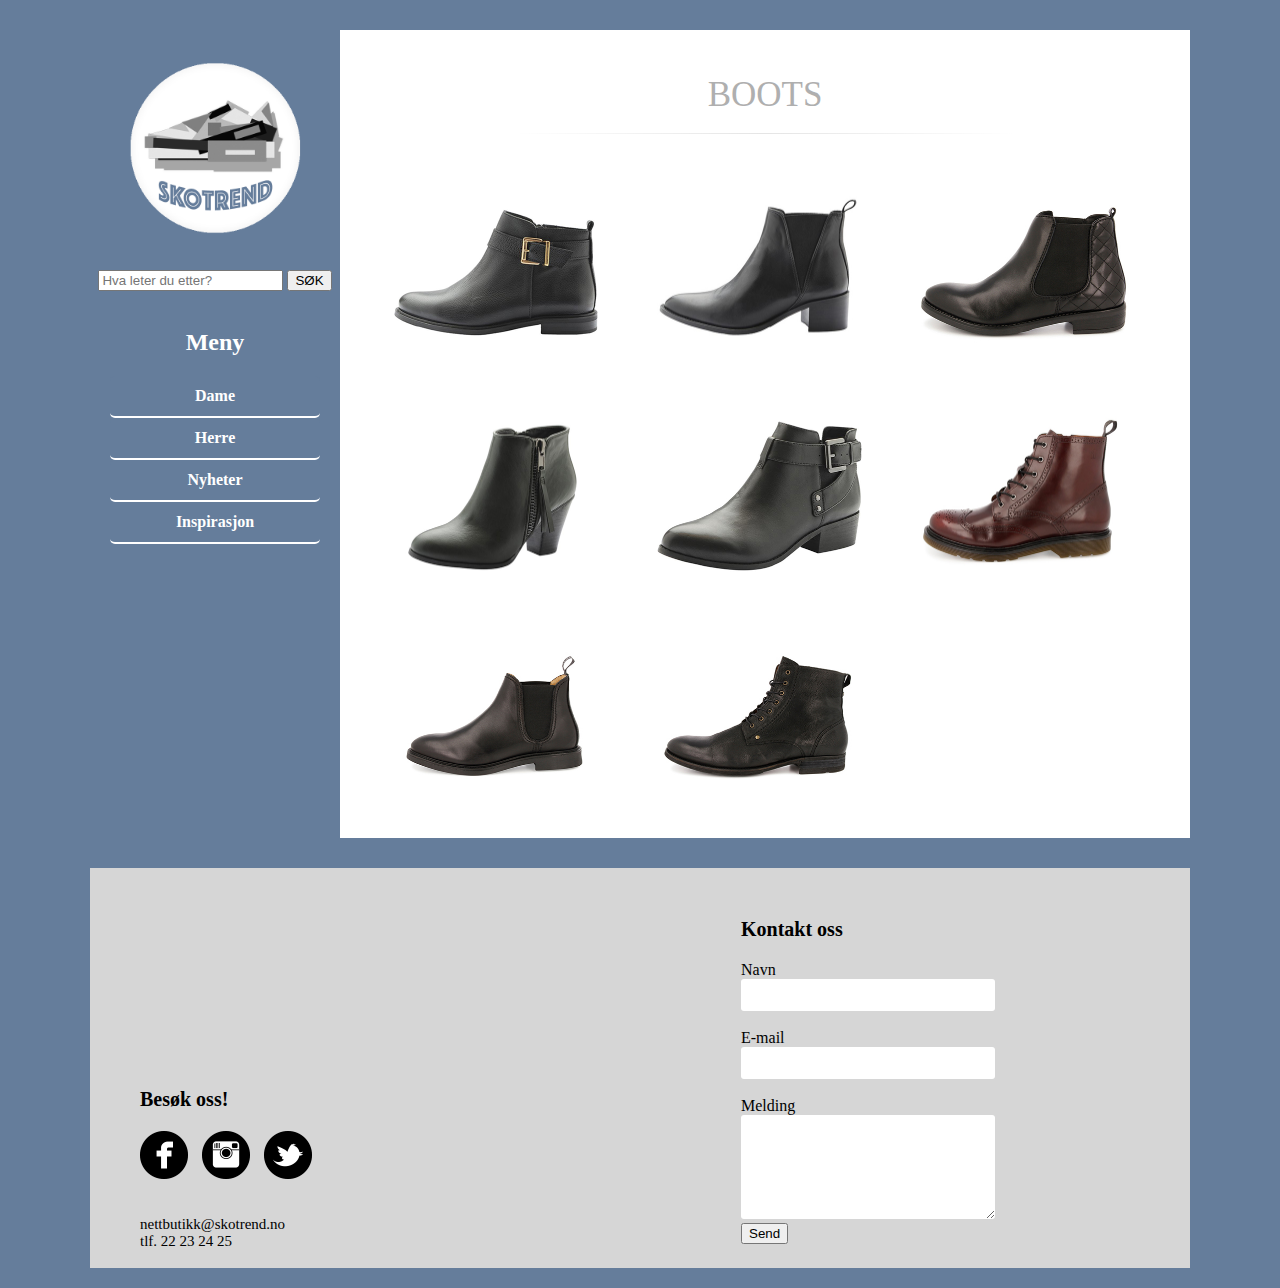
==== bootsdame.html @ 1b46187a "media queries" ====
<!DOCTYPE html>
<html>

	<head>
		<title>SkoTrend | Dame Boots</title>
		<meta charset="UTF-8">
        <link rel="shortcut icon" href="favicon.ico" type="image/x-icon"> 
        <link rel="stylesheet" type="text/css" href="stilark.css" media="all">
        <link rel="stylesheet" type="text/css" href="skjerm.css" media="screen">
        <link rel="stylesheet" type="text/css" href="print.css" media="print">      
	</head>

	<body>
	    <!-- Diven rundt hele innholdet -->
        <div id="nettside">
            <div id="logoMeny"> <!-- her skal logoen, søkemotoren og menyen være -->
                <br/>
                <div>
                    <a href="index.html"><img src="logo.png" alt="logo" width="200px" height="200px" id="logo" /></a>
                </div>
                <br/>
                
                <!-- Søkemotoren-->
                <div class="search">
                    <form action="#">
                        <input type = "text" name="search" placeholder="Hva leter du etter?">
                        <button type="button" id="btnSok">SØK</button>
                    </form>
                </div>
                
                <br/>
                
                <h2 class="meny">Meny</h2>
                <nav>
                    <ul> 
                        <li><a href="#">Dame</a>
                            <ul>
                                <li><a href="bootsdame.html">Boots</a></li>
                                <li><a href="pumpsdame.html">Pumps</a></li>
                                <li><a href="stovletterdame.html">Støvletter</a></li>
                                <li><a href="sneakersdame.html">Sneakers</a></li>
                            </ul>
                        </li>
                        <li>
                           <a href="#" >Herre</a>
                            <ul>
                                <li><a href="bootsherre.html">Boots</a></li>
                                <li><a href="hverdagsskoherre.html">Hverdagssko</a></li>
                                <li><a href="penskoherre.html">Pensko</a></li>
                                <li><a href="sneakersherre.html">Sneakers</a></li>
                            </ul>
                        </li>
                        <li><a href="nyheter.html">Nyheter</a></li>
                        <li><a href="inspirasjon.html">Inspirasjon</a></li>
                    </ul>
                </nav>
            </div>
            
            <!-- Innhold -->
            <main id="innhold"> 
                <div class="overskrift">
                    Boots
                    <hr/>
                </div>
                
                <div class="venstreStilt">
                    <div class="imageHolder">
                        <img src="damesko/boots1dame.jpg" alt="dame boots 1" class="sko"/> 
                        <div class="caption"><br>CP THE SHORTY SON15<br><br>Pris: 1 699 kr</div>
                    </div>
                    
                    <div class="imageHolder">
                        <img src="damesko/boots2dame.jpg" alt="dame boots 2" class="sko"/>
                        <div class="caption"><br>CP DRESSY CLASSIC BOOT SON15<br><br>Pris: 1 499 kr</div>
                    </div>
                    
                    <div class="imageHolder">
                        <img src="damesko/boots3dame.jpg" alt="dame boots 3" class="sko"/>
                        <div class="caption"><br>CP THE SHORTY SON15<br><br>Pris: 1 699 kr</div>
                    </div>
                    
                    <div class="imageHolder">
                        <img src="damesko/boots4dame.jpg" alt="dame boots 4" class="sko"/>
                        <div class="caption"><br>TASSLE BOOT JJA15<br><br>Pris: 599 kr</div>
                    </div>
                    
                    <div class="imageHolder">
                        <img src="damesko/boots5dame.jpg" alt="dame boots 5" class="sko"/>
                        <div class="caption"><br>DOUBLE STRAP BOOT EXP14<br><br>Pris: 1 099 kr</div>
                    </div>
                    
                    <div class="imageHolder">
                        <img src="damesko/boots6dame.jpg" alt="dame boots 6" class="sko"/>
                        <div class="caption"><br>Roots Chelsea Boots<br><br>Pris: 1 299 kr</div>
                    </div>
                    
                    <div class="imageHolder">
                        <img src="damesko/boots7dame.jpg" alt="dame boots 7" class="sko"/> 
                        <div class="caption"><br>CHELSEABOOTS STOCKHOLM DESIGN GROUP 2007<br><br>Pris: 1 499 kr</div>
                    </div>
                    
                    <div class="imageHolder">
                        <img src="damesko/boots8dame.jpg" alt="dame boots 8" class="sko"/> 
                        <div class="caption"><br>STOCKHOLM DESIGN GROUP 2214<br><br>Pris: 1 599 kr</div>
                    </div>
                </div>
            </main>
            
            <!-- Footer -->        
            <footer> 
            <div id="foot">
                <div class="sosialt">
                    <h3>Besøk oss!</h3>
                    <a class="sosialt facebook" href="#"> <img src="facebook-48.png" onmouseover="this.src='facebook-50.png'"
                    onmouseout="this.src='facebook-48.png'" alt=""></a>
                    <a class="sosialt instagram" href="#"><img src="instagram-48.png" onmouseover="this.src='instagram-50.png'"
                    onmouseout="this.src='instagram-48.png'" alt=""></a>
                    <a class="sosialt twitter" href="#"><img src="twitter-48.png" onmouseover="this.src='twitter-50.png'"
                    onmouseout="this.src='twitter-48.png'" alt=""></a>
                    
                    <br><br>
                    <p>nettbutikk@skotrend.no 
                        <br> tlf. 22 23 24 25
                    </p>
                </div>

                <div class="kontakt">
                    <h3>Kontakt oss</h3>
                    <form class="kontakt" name="form" method="post">
                              
                        <label for="name">Navn</label><br>
                        <input class="text" type="text" name="name">
                        <br><br>
                               
                        <label for="email">E-mail</label><br>
                        <input class="text" type="text" name="email">
                        <br><br>
                               
                        <label for="message">Melding</label><br>
                        <textarea class="message" type="text" name="message"></textarea>
                        <br>
                               
                        <button id="knappen">Send</button>
                        <br><br>
                    </form>               
                </div>
            </div>
            </footer>
        </div>
	</body>
</html>
---- stilark.css ----
/*@media all and (min-width: 960px) {*/


body{
    background-color: #657D9B;
    font-family: Times New Roman;
}

.meny{
    color: white;
}

#nettside{
    margin-left: auto;
    margin-right: auto;
    margin-top: 30px;
    width: 1100px;
    min-height: auto;
}

#logoMeny{
    width: 250px;
    height:1000px;/*senere auto, skal bare se hvordan det ser ut*/
    /*background-color: antiquewhite;/*for å se hvordan det ser ut. vi skal ikke ha bakgrunnsfarge*/
    text-align: center;
}

main#innhold{
    position: static;
    margin-left: 250px;
    top: 30px;
    width: 820px;
    height: auto;
    background-color:white;
	padding:15px;
    text-align: center;
    margin-top: -1000px;
}

footer {
    width: 100%;
    height: 400px;
    background-color: #d6d6d6;
    margin-bottom: 20px;
    margin-top: 30px;
}

#foot{
    width: 1000px;
    height: 100%;
    margin: 0 auto;     
}

a.linkMail {
    color: black;
}

h3{
    color:black;
    font-size: 20px;
}

div.sosialt {
    float: left;
    margin-top: 200px;
    height: auto;
}

a.sosialt {
    margin-right: 10px;
}

div.kontakt {
    float: right;
    margin-right: 145px;
    margin-top: 30px;
}

input.text{
    height: 30px;
    width: 250px;
    border-radius: 3px;
    border: none;
}

textarea.message {
    height: 100px;
    width: 250px;
    border-radius: 3px;
    border: none;
}

.overskrift{
    font-family: Times New Roman;
    font-size: 35px;
    margin-top: 30px;
    text-transform: uppercase;
    color: #AFAFAF;
}

hr{
	border:0;
	width: 500px;
	height:1px;
	background-image: linear-gradient(to right, rgba(0, 0, 0, 0), rgba(220, 220, 220, 0.75), rgba(0, 0, 0, 0));
	/*https://css-tricks.com/examples/hrs/*/
}

nav{
    margin-left:  -20px;
    margin-right: auto;
    line-height:40px;
	font-size:16px;
	/*color:pink;*/
	z-index:2;
    width: 250px;
}

/*velger alle ul i nav*/
nav ul { 
	list-style:none; 
    text-align: center;
}

/* gir alle linker en hvit linje*/
nav ul a{
	border-bottom:2px solid white;
}

/*alle ul i ul i nav, skjules*/
nav ul li ul{
	display:none;
    position: absolute;
}

/*når vi har musepekeren over li, så vil ul få følgende egenskaper: */
ul > li:hover > ul{
	display:block;
	z-index:2;
	width:200px;
    margin-left: 180px;
    margin-top: -42px;
}

/*besøkte og ubesøkte linker*/
nav ul li a:link, a:visited{ 
	text-decoration:none;
	color:white;
	background-color:#657D9B;
	display:block;
}

/*aktiv link og når vi har musepekeren over*/
nav ul li a:hover{ 
	text-decoration:none;
    -webkit-transition:all .6s;
	background-color: #d6d6d6;
    color: #333;
	display:block;
}

a:link, a:visited{
	text-decoration:none;
	color:white;
}

a:hover, a:active{
    text-decoration:none;
    color:white;
}

p {
    font-family: Times New Roman;
    font-size: 15px;
}


nav ul li a{
    width: 210px;
    -webkit-transition:all .6s;
    background: #333;
    line-height: 40px;
    text-align: center;
    font-weight: bold;
    color: whitesmoke;
    border-radius: 5px;
    box-shadow: 0px 0px 2px rgba(0,0,0,.5), 1px 1px 5px rgba(o,o,o,.3;)
        
}

img.inspoBildeEgenskaper{
    width: 300px;
    height: 450px;
    padding: 10px;
}
img.inspoBildeEgenskaper:hover{
    background-color: #434343;
}

img.sko{
    width: 220px;
    height: 180px;
    padding: 10px;
}

.venstreStilt{
    text-align: left;
}

/* Hover over bildene, med tekst!/*/
.imageHolder { 
    position: relative;
    display: inline-block;
    margin: 20px;
    width: 220px; 
    height: 180px; 
} 

.imageHolder .caption { 
    opacity: 0; 
    text-transform: uppercase;
    position: absolute;
    height:180px; 
    width: 220px; 
    top: 0px; 
    left: 10px; 
    bottom: 0px;
    padding: 2px 0px; 
    color: whitesmoke; 
    background: black; 
    text-align: center; 
    font-weight:bold; 
    font-size: 25px;
    font-family: Helvetica;
     -webkit-transition: all 0.7s;
} 

.imageHolder:hover .caption { 
    opacity: 0.8; 
}

}
@media all and (max-width: 400px) {

	.container {
		width: 100%;
		background-color: #FFF;
		border:none;
		border-radius: 0px 0px 0px 0px;
		margin:0px;
		padding:0px;
		box-shadow: none;

	}
	
	body
	{
		font-size:normal;
	}
	
	nav {

		padding: 0px;
		margin: 5px;
	}
	
	footer {
		margin-left:-5px;
		margin-right:-5px;
		margin-bottom:-5px;
		background: none;
		border-radius: 0px;
		padding:5px;
		padding-left:25px;
	}

/*
}
@media all and (max-width: 400px) {

	.container {
		width: 100%;
		background-color: #FFF;
		border:none;
		border-radius: 0px 0px 0px 0px;
		margin:0px;
		padding:0px;
		box-shadow: none;

	}
	
	body
	{
		font-size:normal;
	}
	
	nav {

		padding: 0px;
		margin: 5px;
	}
	
	footer {
        display:none;
	}


}*/
---- skjerm.css ----
@media screen and (min-width:320px) and (max-width:480px) /*mobilversjon*/
{
    #nettside{
        width: 100%;
        height: auto;
        margin-top: 0px;
    }

    #logoMeny{
        width: 100%;
        height: 1200px;
    }

    main#innhold{
        margin-top: -1000px;
        margin-left: 0px;
        width: 92%;
        height: auto;
    }

    footer {
        width: 100%;
        height: auto;
        background-color: #d6d6d6;
        font-size:0.7em;
        margin-bottom: 20px;
        margin-top: 30px;
    }
    
    #foot{
        width: 100%;
        height: 100%; 
        margin-left: auto;
        margin-right: auto;
    }  
    
    #bilde1forside, #bilde2forside{
        width: 80%;
        height: 80%;
    }

    #logo{
        margin-left: -260px;
        margin-top: 5px;
        width: 29%;
        height: 29%;
    }
    
    .search{
        margin-left: 50px;
        margin-top: -50px;
    }
    
    nav{
        position: relative;
        margin-left: -40px;
        margin-top: -50px;
        /*margin-left: 130px;
        margin-top: -213px;*/
        line-height:30px;
	    font-size:0.5em;
        width: 450px;
    }
    
    nav ul li{
        float: left;
    }
    
    ul > li:hover > ul{
	    width:90px;
        margin-left: -40px;
        margin-top: 0px;
    }
    
    nav ul li a{
        width: 90px;
        line-height: 20px;
        display: block;
    }
    
    hr{
        width: 100%;
    }
    
    .meny{
        color: transparent;
    }
    
    h3{
        font-size:1.5em;
    }
    
    p{
        font-size:1em;
    }
    
    div.kontakt {
        margin-left:25%;
        margin-top: 30px;
        float: none;
    }
    
    div.sosialt {
        text-align: center;
        margin-left: 50px;
        float: none;
        margin-top: 0px;
        height: auto;
        padding: 10px;
    }
    
    input.text{
        height: 20px;
        width: 250px;
        border-radius: 3px;
        border: none;
    }

    textarea.message {
        height: 50px;
        width: 250px;
        border-radius: 3px;
    }
    
    img.sko{
        width: 125px;
        height: 103px;
        padding: 10px;
    }
    
    .imageHolder { 
        position: relative;
        display: inline-block;
        margin-left: auto;
        margin-right: auto;
        width: 125px; 
        height: 103px; 
        padding: 20px;
    } 

    .imageHolder .caption { 
        opacity: 0; 
        text-transform: uppercase;
        position: absolute;
        height:130px; 
        width: 150px; 
        left: 15px; 
        font-size: 15px;
    } 
    
}
---- print.css ----
body{
    background-color: #657D9B;
    font-family: Times New Roman;
}

.meny{
    color: white;
}

#nettside{
    margin-left: auto;
    margin-right: auto;
    margin-top: 30px;
    width: 1100px;
    min-height: auto;
}

#logoMeny{
    width: 250px;
    height:1000px;/*senere auto, skal bare se hvordan det ser ut*/
    /*background-color: antiquewhite;/*for å se hvordan det ser ut. vi skal ikke ha bakgrunnsfarge*/
    text-align: center;
}

main#innhold{
    position: static;
    margin-left: 250px;
    top: 30px;
    width: 730px;
    height: auto;
    background-color:white;
	padding:15px;
    text-align: center;
    margin-top: -1000px;
}

/* FOOOOOOOOTER */
footer {
    margin-left: 30px;
    width: 980px;
    height: 300px;
    background-color: #d6d6d6;
    margin-bottom: 20px;
    margin-top: 30px;
}

h3{
    color:black;
    font-size: 20px;
}

div.sosialt {
    margin-left: 30px;
    margin-top: 110px;
    float: left;
}

a.sosialt {
    margin-right: 10px;
}

div.kontakt {
    float: right;
    margin-right: 80px;
    margin-top: 10px;
}

input.text{
    height: 20px;
    width: 200px;
    border-radius: 3px;
    border: none;
}

textarea.message {
    height: 50px;
    width: 200px;
    border-radius: 3px;
    border: none;
}

.overskrift{
    font-family: Times New Roman;
    font-size: 35px;
    margin-top: 30px;
    text-transform: uppercase;
    color: #AFAFAF;
}

hr{
	border:0;
	width: 500px;
	height:2px;
	background-image: linear-gradient(to right, rgba(0, 0, 0, 0), rgba(220, 220, 220, 0.75), rgba(0, 0, 0, 0));
	/*https://css-tricks.com/examples/hrs/*/
}

nav{
    margin-left:  -20px;
    margin-right: auto;
    line-height:40px;
	font-size:16px;
	/*color:pink;*/
	z-index:2;
    width: 250px;
}

/*velger alle ul i nav*/
nav ul { 
	list-style:none; 
    text-align: center;
}

/* gir alle linker en grønnlinje*/
nav ul a{
	border-bottom:2px solid white;
}

/*alle ul i ul i nav, skjules*/
nav ul li ul{
	display:none;
    position: absolute;
}

/*besøkte og ubesøkte linker*/
nav ul li a:link, a:visited{ 
	text-decoration:none;
	color:white;
	background-color:#657D9B;
	display:block;
}

/*aktiv link og når vi har musepekeren over*/
nav ul li a:hover{ 
	text-decoration:none;
    -webkit-transition:all .6s;
	background-color: #d6d6d6;
    color: #333;
	display:block;
}

a:link, a:visited{
	text-decoration:none;
	color:white;
}

a:hover, a:active{
    text-decoration:none;
    color:white;
}

p {
    font-family: Times New Roman;
    font-size: 15px;
}

img.inspoBildeEgenskaper{
    width: 267px;
    height: 400px;
    padding: 10px;
}

img.sko{
    width: 150px;
    height: 124px;
    padding: 10px;
}

.venstreStilt{
    margin-left: 100px;
    margin-right: 75px;
    text-align: left;
}

.imageHolder { 
    position: relative;
    display: inline-block;
    margin-left:auto;
    margin-right: auto;
    width: 170px; 
    height: 250px; 
} 

.imageHolder .caption { 
    text-transform: uppercase;
    position: absolute;
    top: 140px; 
    left: 10px; 
    margin-bottom: 40px;
    color: black; 
    text-align: center; 
    font-weight:bold; 
    font-size: 10px;
    font-family: Times New Roman;
}
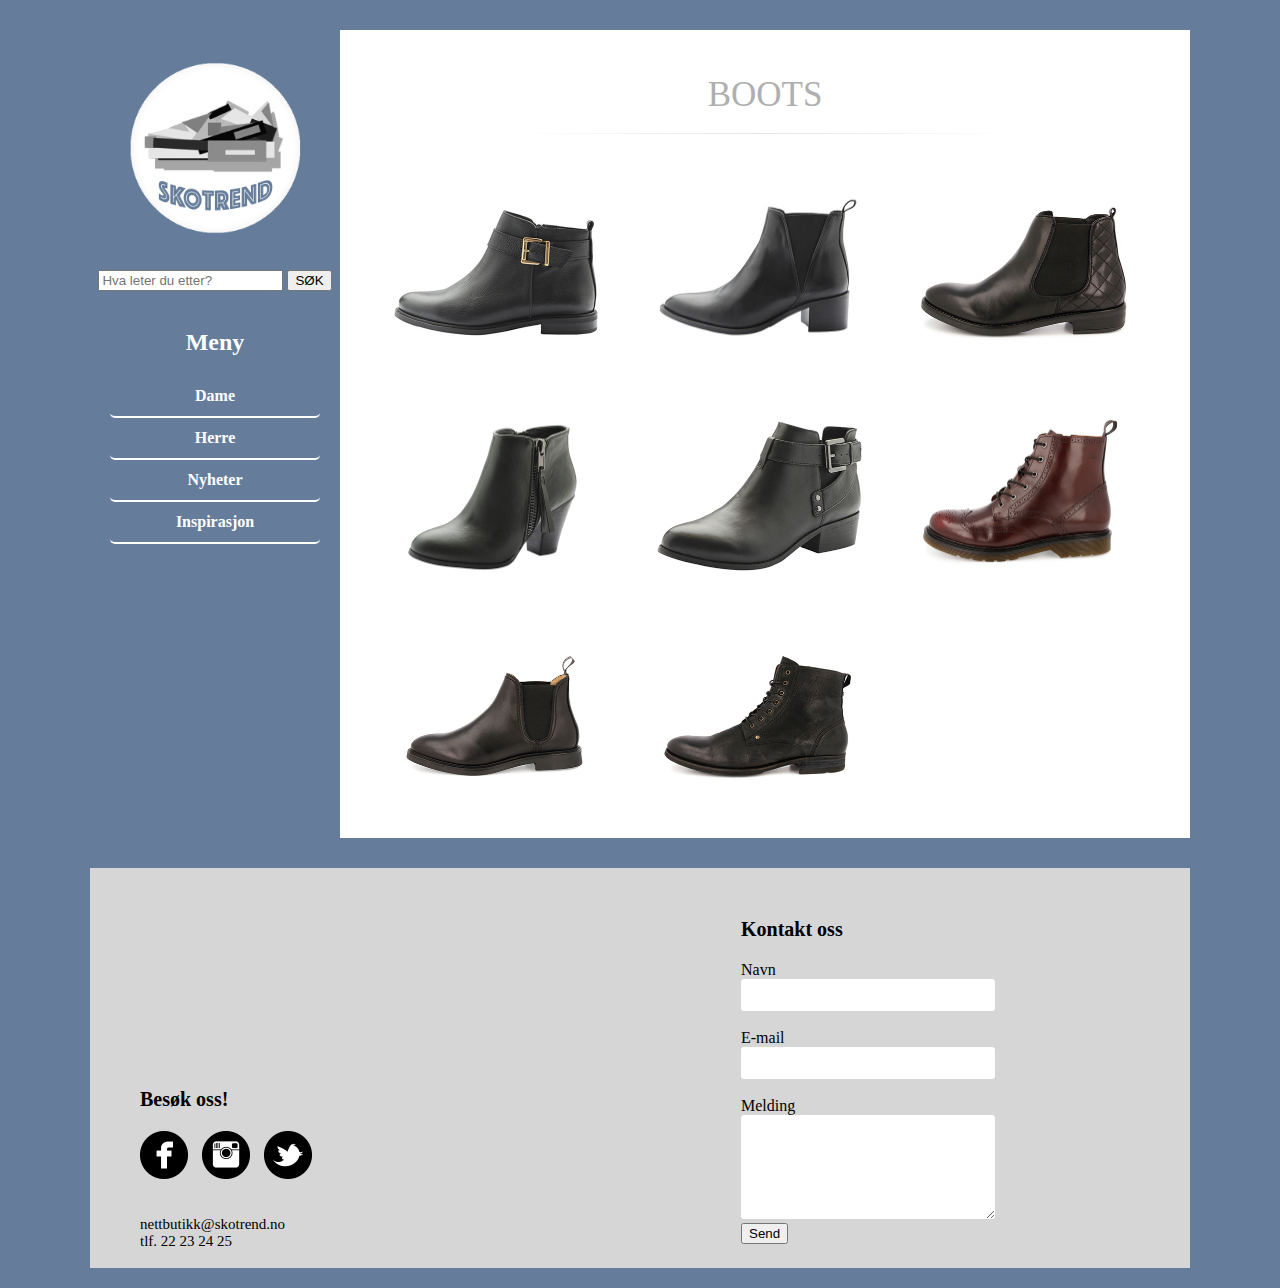
==== commit 9fadb222: "forskjellige stilark osv." ====
--- a/bootsdame.html
+++ b/bootsdame.html
@@ -5,9 +5,10 @@
 		<title>SkoTrend | Dame Boots</title>
 		<meta charset="UTF-8">
         <link rel="shortcut icon" href="favicon.ico" type="image/x-icon"> 
-        <link rel="stylesheet" type="text/css" href="stilark.css" media="all">
-        <link rel="stylesheet" type="text/css" href="skjerm.css" media="screen">
-        <link rel="stylesheet" type="text/css" href="print.css" media="print">      
+        <link rel="stylesheet" type="text/css" href="stilark.css">
+        <link rel="stylesheet" type="text/css" href="mobil.css" media="all">
+        <link rel="stylesheet" type="text/css" href="print.css" media="print"> 
+        <link rel="stylesheet" type="text/css" href="skjerm.css" media="screen">    
 	</head>
 
 	<body>
@@ -47,7 +48,7 @@
                                 <li><a href="bootsherre.html">Boots</a></li>
                                 <li><a href="hverdagsskoherre.html">Hverdagssko</a></li>
                                 <li><a href="penskoherre.html">Pensko</a></li>
-                                <li><a href="sneakersherre.html">Sneakers</a></li>
+                                <eli><a href="sneakersherre.html">Sneakers</a></li>
                             </ul>
                         </li>
                         <li><a href="nyheter.html">Nyheter</a></li>
@@ -65,42 +66,42 @@
                 
                 <div class="venstreStilt">
                     <div class="imageHolder">
-                        <img src="damesko/boots1dame.jpg" alt="dame boots 1" class="sko"/> 
+                        <img src="damesko/boots1dame.png" alt="dame boots 1" class="sko"/> 
                         <div class="caption"><br>CP THE SHORTY SON15<br><br>Pris: 1 699 kr</div>
                     </div>
                     
                     <div class="imageHolder">
-                        <img src="damesko/boots2dame.jpg" alt="dame boots 2" class="sko"/>
+                        <img src="damesko/boots2dame.png" alt="dame boots 2" class="sko"/>
                         <div class="caption"><br>CP DRESSY CLASSIC BOOT SON15<br><br>Pris: 1 499 kr</div>
                     </div>
                     
                     <div class="imageHolder">
-                        <img src="damesko/boots3dame.jpg" alt="dame boots 3" class="sko"/>
+                        <img src="damesko/boots3dame.png" alt="dame boots 3" class="sko"/>
                         <div class="caption"><br>CP THE SHORTY SON15<br><br>Pris: 1 699 kr</div>
                     </div>
                     
                     <div class="imageHolder">
-                        <img src="damesko/boots4dame.jpg" alt="dame boots 4" class="sko"/>
+                        <img src="damesko/boots4dame.png" alt="dame boots 4" class="sko"/>
                         <div class="caption"><br>TASSLE BOOT JJA15<br><br>Pris: 599 kr</div>
                     </div>
                     
                     <div class="imageHolder">
-                        <img src="damesko/boots5dame.jpg" alt="dame boots 5" class="sko"/>
+                        <img src="damesko/boots5dame.png" alt="dame boots 5" class="sko"/>
                         <div class="caption"><br>DOUBLE STRAP BOOT EXP14<br><br>Pris: 1 099 kr</div>
                     </div>
                     
                     <div class="imageHolder">
-                        <img src="damesko/boots6dame.jpg" alt="dame boots 6" class="sko"/>
+                        <img src="damesko/boots6dame.png" alt="dame boots 6" class="sko"/>
                         <div class="caption"><br>Roots Chelsea Boots<br><br>Pris: 1 299 kr</div>
                     </div>
                     
                     <div class="imageHolder">
-                        <img src="damesko/boots7dame.jpg" alt="dame boots 7" class="sko"/> 
+                        <img src="damesko/boots7dame.png" alt="dame boots 7" class="sko"/> 
                         <div class="caption"><br>CHELSEABOOTS STOCKHOLM DESIGN GROUP 2007<br><br>Pris: 1 499 kr</div>
                     </div>
                     
                     <div class="imageHolder">
-                        <img src="damesko/boots8dame.jpg" alt="dame boots 8" class="sko"/> 
+                        <img src="damesko/boots8dame.png" alt="dame boots 8" class="sko"/> 
                         <div class="caption"><br>STOCKHOLM DESIGN GROUP 2214<br><br>Pris: 1 599 kr</div>
                     </div>
                 </div>
--- a/stilark.css
+++ b/stilark.css
@@ -238,7 +238,7 @@
 .imageHolder:hover .caption { 
     opacity: 0.8; 
 }
-
+/*
 }
 @media all and (max-width: 400px) {
 
@@ -274,7 +274,7 @@
 		padding-left:25px;
 	}
 
-/*
+
 }
 @media all and (max-width: 400px) {
 
--- a/mobil.css
+++ b/mobil.css
@@ -0,0 +1,168 @@
+@media screen and (max-device-width:480px) and (orientation:landscape)
+{
+    #nettside{
+        margin-left: 0;
+        margin-right: 0;
+        width: 100%;
+        height: auto;
+        margin-top: 0px;
+    }
+
+    #logoMeny{
+        width: 100%;
+        height: 1200px;
+    }
+
+    main#innhold{
+        margin-top: -1000px;
+        margin-left: auto;
+        margin-right: auto;
+        width: 97%;/
+        height: auto;
+    }
+
+    footer {
+        width: 100%;
+        height: 200px;
+        margin-left: auto;
+        margin-right: auto;
+        background-color: #d6d6d6;
+        font-size:0.7em;
+        margin-bottom: 20px;
+        margin-top: 30px;
+    }
+    
+    #foot{
+        width: 100%;
+        height: 100%; 
+        margin-left: auto;
+        margin-right: auto;
+    }  
+    
+    #bilde1forside, #bilde2forside{
+        width: 80%;
+        height: 80%;
+    }
+
+    #logo{
+        margin-left: 50px;
+        margin-top: -20px;
+        float: left;
+        width: 20%;
+        height: 20%;
+    }
+    
+    .search{
+        float: right;
+        margin-right: 0px;
+        margin-top: 120px;
+    }
+    
+    nav{
+        position: relative;
+        left: 10px;
+        margin-top: 50px;
+        /*margin-left: 130px;
+        margin-top: -213px;*/
+        line-height:100px;
+	    font-size:1em;
+        width: 1000px;
+    }
+    
+    nav ul li{
+        float: left;
+        padding: 2px;
+    }
+    
+    ul > li:hover > ul{
+	    width:120px;
+        margin-left: -40px;
+        margin-top: 0px;
+    }
+    
+    nav ul li a{
+        width: 120px;
+        line-height: 20px;
+        display: block;
+    }
+    
+    hr{
+        width: 100%;
+    }
+    
+    .meny{
+        color: transparent;
+    }
+    
+    h3{
+        font-size:1.5em;
+    }
+    
+    p{
+        font-size:1em;
+    }
+    
+    div.kontakt {
+        margin-right:60px;
+        margin-top: 0px;
+        float: right;
+    }
+    
+    div.sosialt {
+        margin-left: 60px;
+        margin-top: 0px;
+        float: left;
+        height: auto;
+        padding: 10px;
+    }
+    
+    input.text{
+        height: 15px;
+        width: 250px;
+        border-radius: 3px;
+        border: none;
+    }
+
+    textarea.message {
+        height: 40px;
+        width: 250px;
+        border-radius: 3px;
+    }
+    
+    img.sko{
+        width: 220px;
+        height: 180px;
+        padding: 10px;
+    }
+    
+    .venstreStilt{
+        margin-left: 100px;
+        margin-right: 75px;
+        text-align: left;
+    }
+
+    .imageHolder { 
+        position: relative;
+        display: inline-block;
+        margin-left:auto;
+        margin-right: auto;
+        width: 220px; 
+        height: 200px;
+        padding: 0px 15px 0px 15px;
+    } 
+
+    .imageHolder .caption { 
+        text-transform: uppercase;
+        position: absolute;
+        top: 220px; 
+        left: 0px; 
+        margin-bottom: 20px;
+        color: black; 
+        text-align: center; 
+        font-weight:bold; 
+        font-size: 20px;
+        font-family: Times New Roman;
+    } 
+    
+    
+}--- a/skjerm.css
+++ b/skjerm.css
@@ -1,4 +1,4 @@
-@media screen and (min-width:320px) and (max-width:480px) /*mobilversjon*/
+@media screen and (min-width:320px) and (max-width:480px)
 {
     #nettside{
         width: 100%;
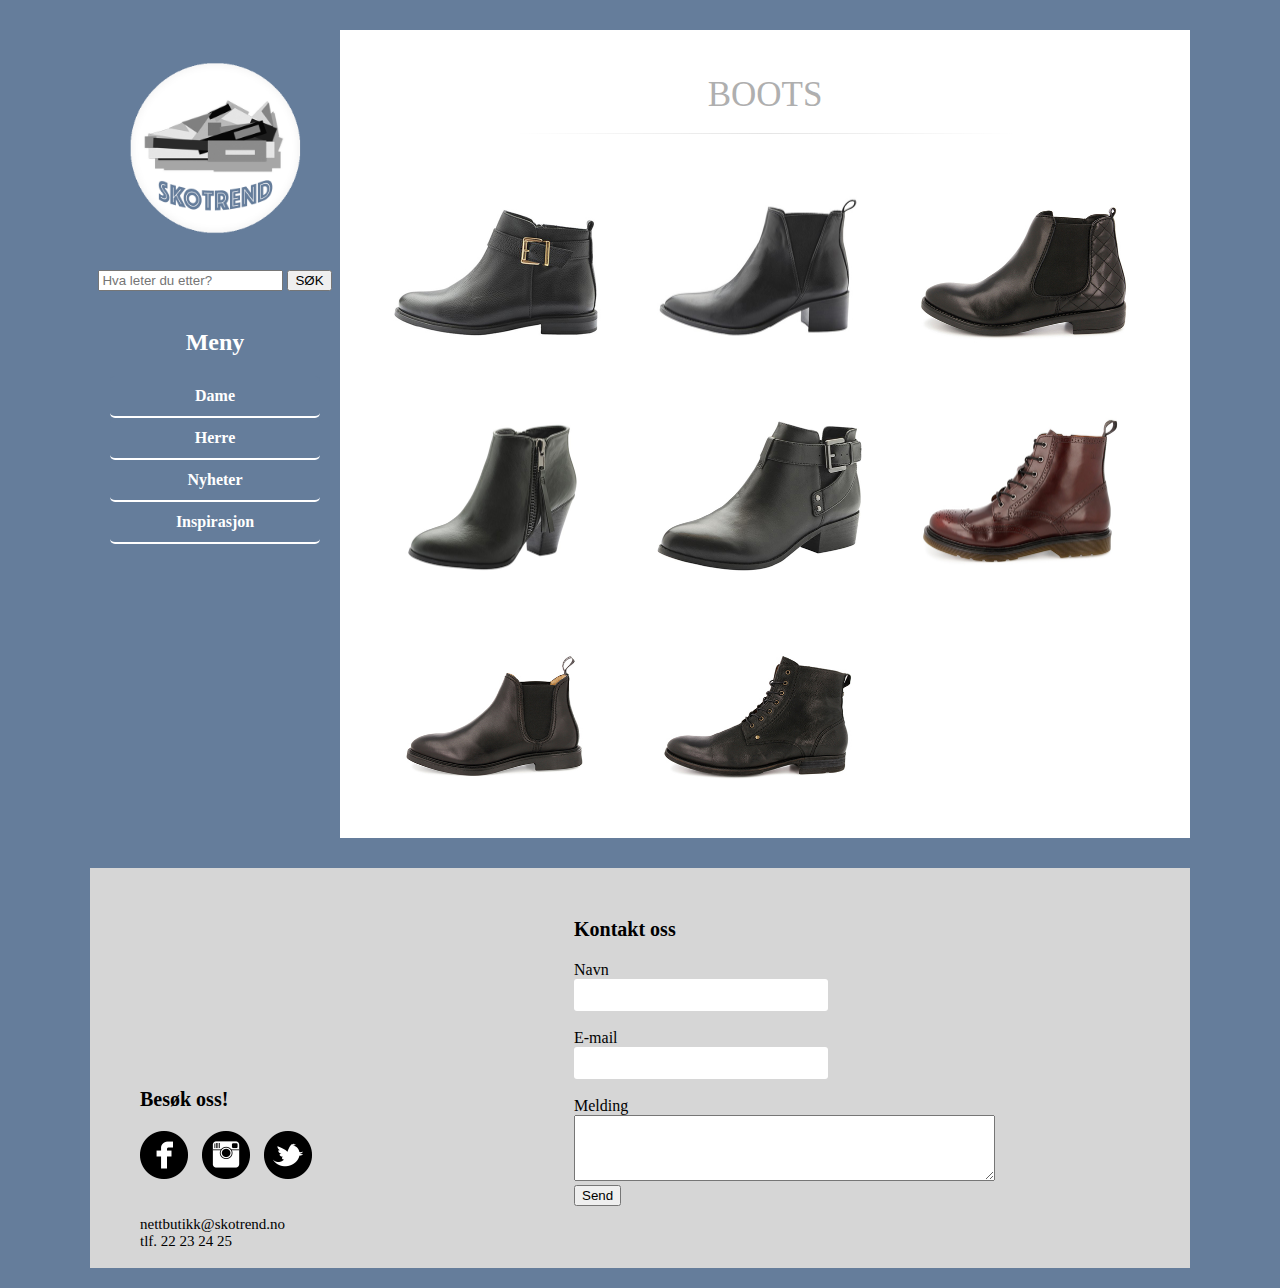
==== commit 7f8dde45: "bytta textarea på alle .html filene" ====
--- a/bootsdame.html
+++ b/bootsdame.html
@@ -138,7 +138,7 @@
                         <br><br>
                                
                         <label for="message">Melding</label><br>
-                        <textarea class="message" type="text" name="message"></textarea>
+                        <textarea rows="4" cols="50"></textarea>
                         <br>
                                
                         <button id="knappen">Send</button>
--- a/stilark.css
+++ b/stilark.css
@@ -83,12 +83,7 @@
     border: none;
 }
 
-textarea.message {
-    height: 100px;
-    width: 250px;
-    border-radius: 3px;
-    border: none;
-}
+
 
 .overskrift{
     font-family: Times New Roman;
@@ -238,71 +233,3 @@
 .imageHolder:hover .caption { 
     opacity: 0.8; 
 }
-/*
-}
-@media all and (max-width: 400px) {
-
-	.container {
-		width: 100%;
-		background-color: #FFF;
-		border:none;
-		border-radius: 0px 0px 0px 0px;
-		margin:0px;
-		padding:0px;
-		box-shadow: none;
-
-	}
-	
-	body
-	{
-		font-size:normal;
-	}
-	
-	nav {
-
-		padding: 0px;
-		margin: 5px;
-	}
-	
-	footer {
-		margin-left:-5px;
-		margin-right:-5px;
-		margin-bottom:-5px;
-		background: none;
-		border-radius: 0px;
-		padding:5px;
-		padding-left:25px;
-	}
-
-
-}
-@media all and (max-width: 400px) {
-
-	.container {
-		width: 100%;
-		background-color: #FFF;
-		border:none;
-		border-radius: 0px 0px 0px 0px;
-		margin:0px;
-		padding:0px;
-		box-shadow: none;
-
-	}
-	
-	body
-	{
-		font-size:normal;
-	}
-	
-	nav {
-
-		padding: 0px;
-		margin: 5px;
-	}
-	
-	footer {
-        display:none;
-	}
-
-
-}*/--- a/mobil.css
+++ b/mobil.css
@@ -23,7 +23,7 @@
 
     footer {
         width: 100%;
-        height: 200px;
+        height: 280px;
         margin-left: auto;
         margin-right: auto;
         background-color: #d6d6d6;
@@ -147,22 +147,197 @@
         margin-left:auto;
         margin-right: auto;
         width: 220px; 
-        height: 200px;
+        height: 300px;
         padding: 0px 15px 0px 15px;
     } 
 
     .imageHolder .caption { 
         text-transform: uppercase;
+        padding: 0px 15px 0px 15px;
         position: absolute;
-        top: 220px; 
+        top: 190px; 
         left: 0px; 
         margin-bottom: 20px;
         color: black; 
+        background: transparent;
         text-align: center; 
         font-weight:bold; 
-        font-size: 20px;
-        font-family: Times New Roman;
+        font-size: 1em;
+        opacity: 1;
+        z-index: 3;
     } 
     
+}
+
+
+@media screen and (max-device-width:480px) and (orientation:portrait)
+{
+    #nettside{
+        margin-left: 0;
+        margin-right: 0;
+        width: 100%;
+        height: auto;
+        margin-top: 0px;
+    }
+
+    #logoMeny{
+        width: 100%;
+        height: 1200px;
+    }
+
+    main#innhold{
+        margin-top: -1000px;
+        margin-left: auto;
+        margin-right: auto;
+        width: 97%;/
+        height: auto;
+    }
+
+    footer {
+        width: 100%;
+        height: 280px;
+        margin-left: auto;
+        margin-right: auto;
+        background-color: #d6d6d6;
+        font-size:0.7em;
+        margin-bottom: 20px;
+        margin-top: 30px;
+    }
+    
+    #foot{
+        width: 100%;
+        height: 100%; 
+        margin-left: auto;
+        margin-right: auto;
+    }  
+    
+    #bilde1forside, #bilde2forside{
+        width: 80%;
+        height: 80%;
+    }
+
+    #logo{
+        margin-left: 50px;
+        margin-top: -20px;
+        float: left;
+        width: 20%;
+        height: 20%;
+    }
+    
+    .search{
+        float: right;
+        margin-right: 0px;
+        margin-top: 120px;
+    }
+    
+    nav{
+        position: relative;
+        left: 10px;
+        margin-top: 50px;
+        /*margin-left: 130px;
+        margin-top: -213px;*/
+        line-height:100px;
+	    font-size:1em;
+        width: 1000px;
+    }
+    
+    nav ul li{
+        float: left;
+        padding: 2px;
+    }
+    
+    ul > li:hover > ul{
+	    width:120px;
+        margin-left: -40px;
+        margin-top: 0px;
+    }
+    
+    nav ul li a{
+        width: 120px;
+        line-height: 20px;
+        display: block;
+    }
+    
+    hr{
+        width: 100%;
+    }
+    
+    .meny{
+        color: transparent;
+    }
+    
+    h3{
+        font-size:1.5em;
+    }
+    
+    p{
+        font-size:1em;
+    }
+    
+    div.kontakt {
+        margin-right:60px;
+        margin-top: 0px;
+        float: right;
+    }
+    
+    div.sosialt {
+        margin-left: 60px;
+        margin-top: 0px;
+        float: left;
+        height: auto;
+        padding: 10px;
+    }
+    
+    input.text{
+        height: 15px;
+        width: 250px;
+        border-radius: 3px;
+        border: none;
+    }
+
+    textarea.message {
+        height: 40px;
+        width: 250px;
+        border-radius: 3px;
+    }
+    
+    img.sko{
+        width: 220px;
+        height: 180px;
+        padding: 10px;
+    }
+    
+    .venstreStilt{
+        margin-left: 100px;
+        margin-right: 75px;
+        text-align: left;
+    }
+
+    .imageHolder { 
+        position: relative;
+        display: inline-block;
+        margin-left:auto;
+        margin-right: auto;
+        width: 220px; 
+        height: 300px;
+        padding: 0px 15px 0px 15px;
+    } 
+
+    .imageHolder .caption { 
+        text-transform: uppercase;
+        padding: 0px 15px 0px 15px;
+        position: absolute;
+        top: 190px; 
+        left: 0px; 
+        margin-bottom: 20px;
+        color: black; 
+        background: transparent;
+        text-align: center; 
+        font-weight:bold; 
+        font-size: 1em;
+        opacity: 1;
+        z-index: 3;
+    } 
+    
     
 }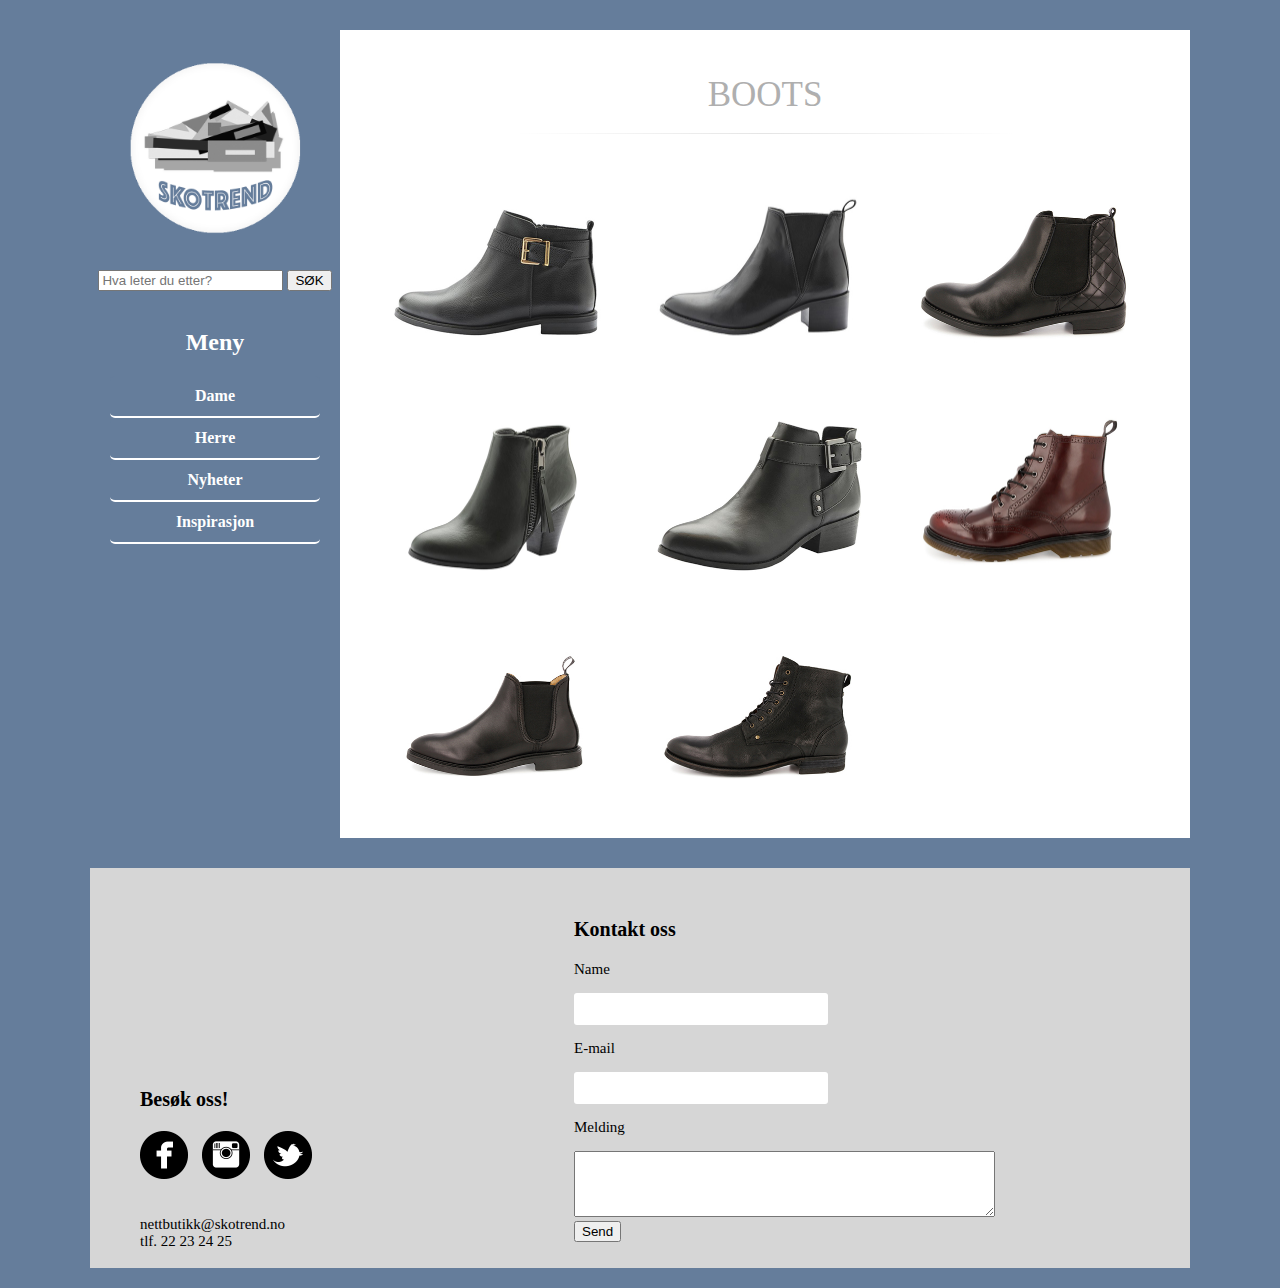
==== commit fb4e5c34: "bytta fra label til p" ====
--- a/bootsdame.html
+++ b/bootsdame.html
@@ -129,15 +129,15 @@
                     <h3>Kontakt oss</h3>
                     <form class="kontakt" name="form" method="post">
                               
-                        <label for="name">Navn</label><br>
+                        <p>Name </p>
                         <input class="text" type="text" name="name">
-                        <br><br>
+                        <br>
                                
-                        <label for="email">E-mail</label><br>
+                        <p>E-mail</p>
                         <input class="text" type="text" name="email">
-                        <br><br>
+                        <br>
                                
-                        <label for="message">Melding</label><br>
+                        <p>Melding</p>
                         <textarea rows="4" cols="50"></textarea>
                         <br>
                                
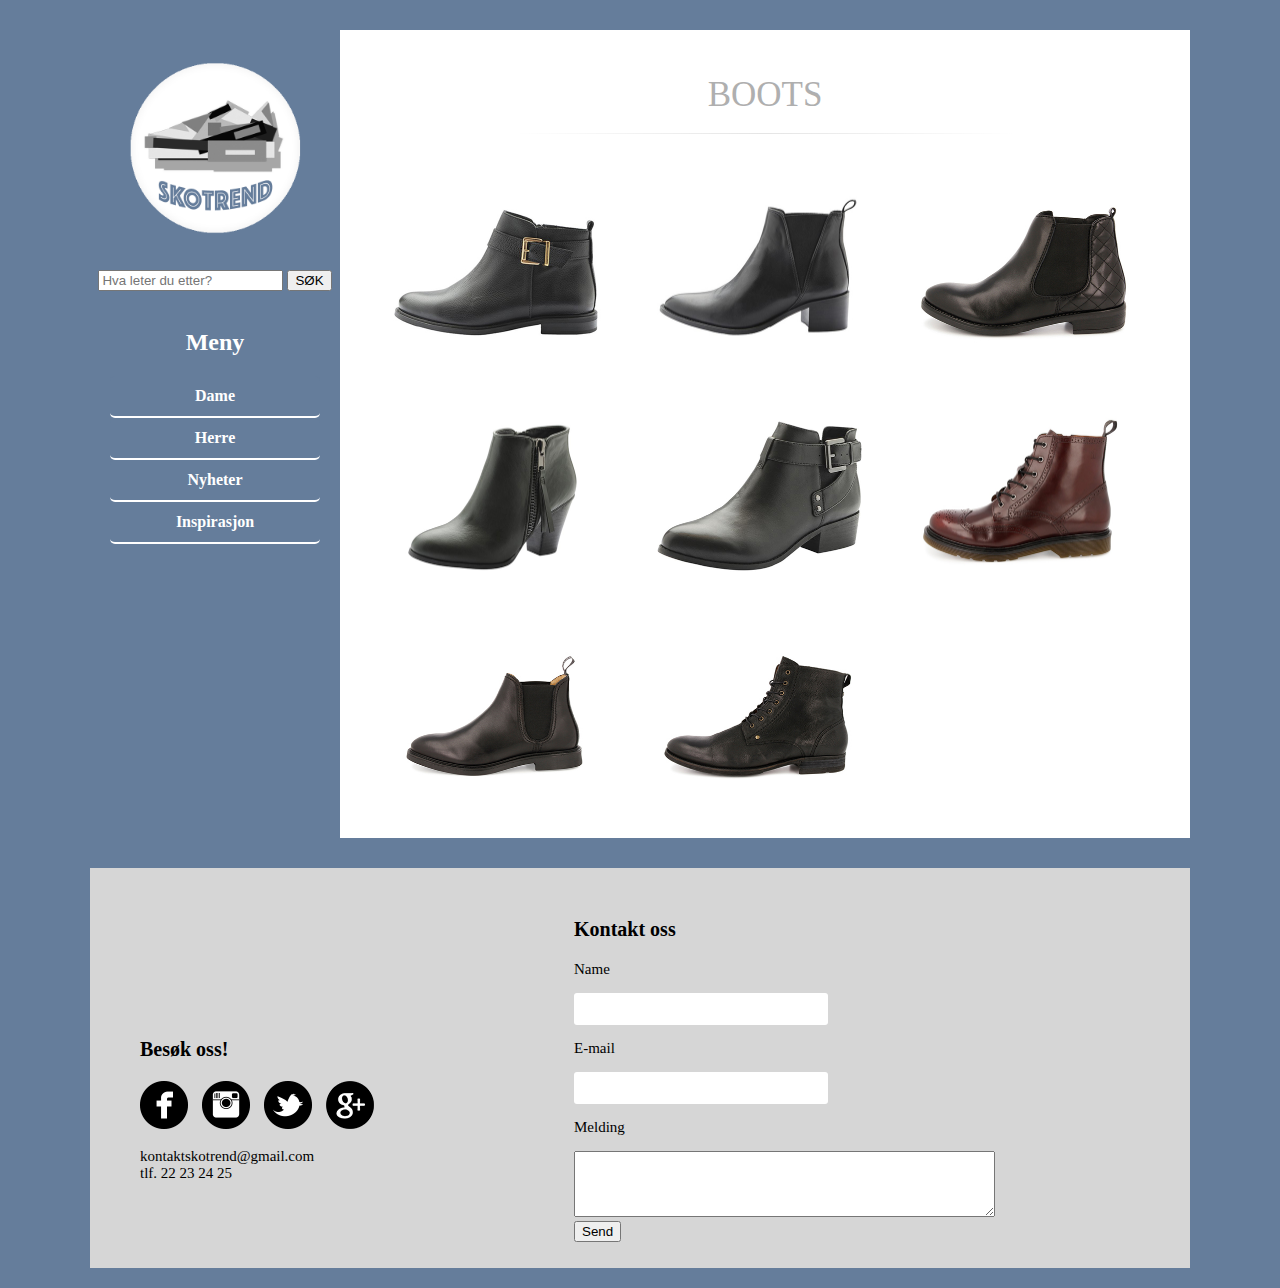
==== commit 339cce3b: "Endret footeren på allle HTML filene." ====
--- a/bootsdame.html
+++ b/bootsdame.html
@@ -12,6 +12,10 @@
 	</head>
 
 	<body>
+              <script type="text/javascript" src="http://w.sharethis.com/button/buttons.js"></script>
+        <script type="text/javascript">stLight.options({publisher: "cfa91360-d2fa-4e20-b63c-42ed9f3d563a", doNotHash: false, 
+        doNotCopy: false, hashAddressBar: false});</script>
+        
 	    <!-- Diven rundt hele innholdet -->
         <div id="nettside">
             <div id="logoMeny"> <!-- her skal logoen, søkemotoren og menyen være -->
@@ -107,26 +111,34 @@
                 </div>
             </main>
             
-            <!-- Footer -->        
+ <!-- Footer -->        
             <footer> 
             <div id="foot">
+               
                 <div class="sosialt">
                     <h3>Besøk oss!</h3>
-                    <a class="sosialt facebook" href="#"> <img src="facebook-48.png" onmouseover="this.src='facebook-50.png'"
+                    <a class="sosialt facebook" href="https://www.facebook.com/skotrend"> <img src="facebook-48.png" onmouseover="this.src='facebook-50.png'"
                     onmouseout="this.src='facebook-48.png'" alt=""></a>
                     <a class="sosialt instagram" href="#"><img src="instagram-48.png" onmouseover="this.src='instagram-50.png'"
                     onmouseout="this.src='instagram-48.png'" alt=""></a>
-                    <a class="sosialt twitter" href="#"><img src="twitter-48.png" onmouseover="this.src='twitter-50.png'"
+                    <a class="sosialt twitter" href="https://twitter.com/SkoTrend"><img src="twitter-48.png" onmouseover="this.src='twitter-50.png'"
                     onmouseout="this.src='twitter-48.png'" alt=""></a>
+                    <a class="sosialt google+" href="https://plus.google.com/113353240611894195592/posts"><img src="google-48.png" onmouseover="this.src='google-50.png'"
+                    onmouseout="this.src='google-48.png'" alt=""></a>
                     
-                    <br><br>
-                    <p>nettbutikk@skotrend.no 
+                    <p>
+                        <span class='st_facebook_hcount' displayText='Facebook' href="https://www.facebook.com/skotrend"></span>
+                        <span class='st_twitter_hcount' displayText='Tweet' href="https://twitter.com/SkoTrend"></span>
+                        <span class='st_googleplus_hcount' displayText='Google +' 
+                        href="https://plus.google.com/113353240611894195592/posts"></span>
+                    </p>
+                    <p>kontaktskotrend@gmail.com 
                         <br> tlf. 22 23 24 25
                     </p>
                 </div>
 
                 <div class="kontakt">
-                    <h3>Kontakt oss</h3>
+                      <h3>Kontakt oss</h3>
                     <form class="kontakt" name="form" method="post">
                               
                         <p>Name </p>
--- a/stilark.css
+++ b/stilark.css
@@ -62,7 +62,7 @@
 
 div.sosialt {
     float: left;
-    margin-top: 200px;
+    margin-top: 150px;
     height: auto;
 }
 
@@ -233,3 +233,4 @@
 .imageHolder:hover .caption { 
     opacity: 0.8; 
 }
+
